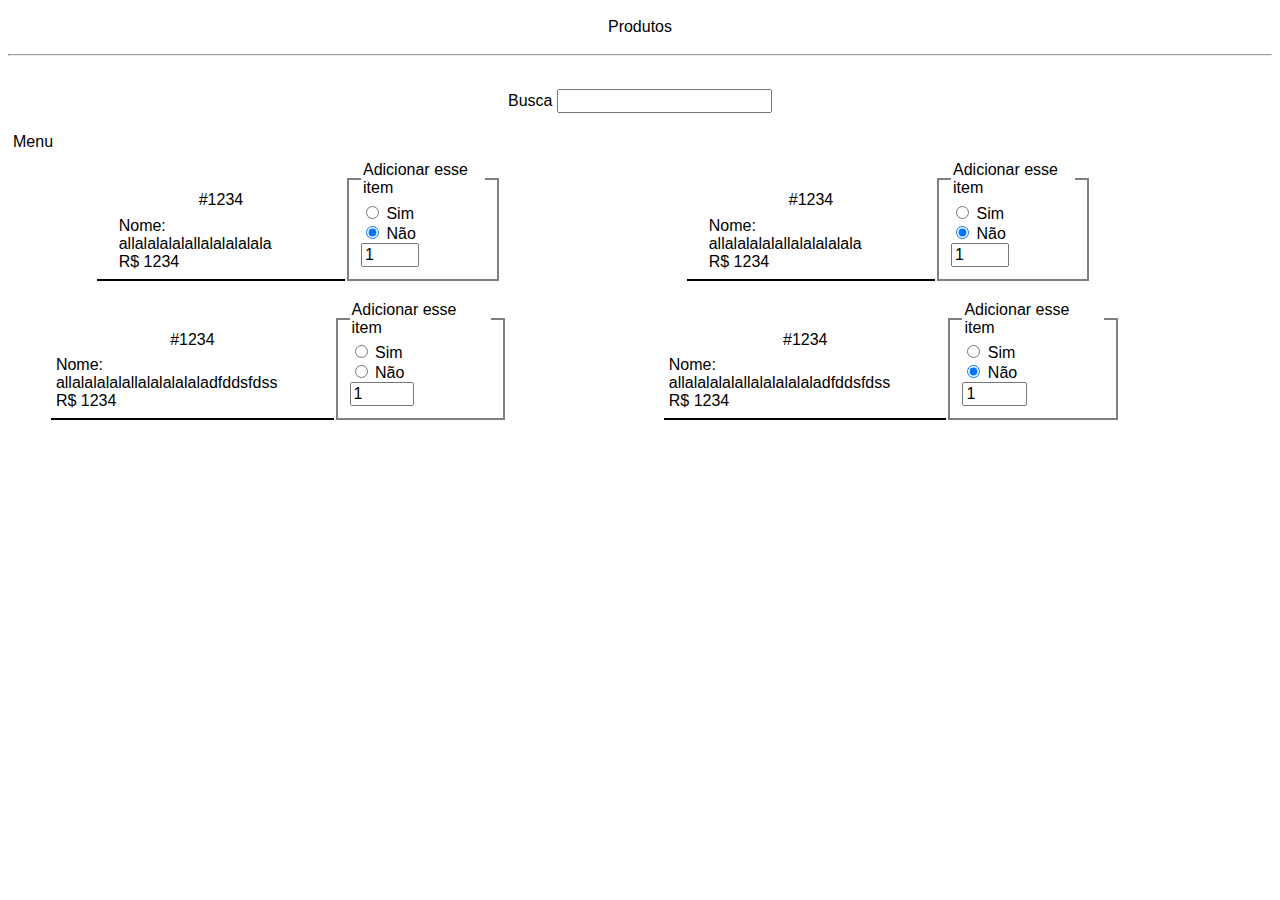
==== restaurante/index.html @ 0fd16a77 "iniciando" ====
<!DOCTYPE html>
<html>
<head>
	<title>Sistema</title>
	<link rel="stylesheet" type="text/css" href="style.css">
</head>
<body>
	<header class="cabecalho">
		<div class="cabecalho-nome">Produtos</div>
	</header>
	<hr>
	<main class="principal">
		<div class="principal-busca">
			Busca <input type="search" name="">
		</div>

		<div>
			<div>Menu</div>
			
		</div>

		<div class="principal-items">

			<div class="principal-items-prod">
				<div class="principal-items-detalhes">
					<div class="principal-items-prod-cod">#1234</div>
					<div class="principal-items-prod-detalhes">
						<div class="principal-items-prod-detalhes-nom">
							Nome: allalalalalallalalalalala
						</div>
						<div class="principal-items-prod-detalhes-preco">
							R$ 1234
						</div>
					</div>
				</div>
				<fieldset>
				    <legend>Adicionar esse item</legend>
				    <div class="escolha">
					    <div>
					      <input type="radio" name="item1" value="">
					      <label for="sim">Sim</label>
					    </div>

					    <div>
					      <input type="radio" name="item1" value="" checked>
					      <label for="nao">Não</label>
					    </div>
					</div>
					<input id="qnt-item" type="number" name="" value="1">
				</fieldset>
			</div>

			<div class="principal-items-prod">
				<div class="principal-items-detalhes">
					<div class="principal-items-prod-cod">#1234</div>
					<div class="principal-items-prod-detalhes">
						<div class="principal-items-prod-detalhes-nom">
							Nome: allalalalalallalalalalala
						</div>
						<div class="principal-items-prod-detalhes-preco">
							R$ 1234
						</div>
					</div>
				</div>
				<fieldset>
				    <legend>Adicionar esse item</legend>
				    <div class="escolha">
					    <div>
					      <input type="radio" name="item2" value="">
					      <label for="sim">Sim</label>
					    </div>

					    <div>
					      <input type="radio" name="item2" value="" checked>
					      <label for="nao">Não</label>
					    </div>
					</div>
					<input id="qnt-item" type="number" name="" value="1">
				</fieldset>
			</div>

			<div class="principal-items-prod">
				<div class="principal-items-detalhes">
					<div class="principal-items-prod-cod">#1234</div>
					<div class="principal-items-prod-detalhes">
						<div class="principal-items-prod-detalhes-nom">
							Nome: allalalalalallalalalalaladfddsfdss
						</div>
						<div class="principal-items-prod-detalhes-preco">
							R$ 1234
						</div>
					</div>
				</div>
				<fieldset>
				    <legend>Adicionar esse item</legend>
				    <div class="escolha">
					    <div>
					      <input type="radio" name="item3" value="">
					      <label for="sim">Sim</label>
					    </div>

					    <div>
					      <input type="radio" name="item3" value="" checked>
					      <label for="nao">Não</label>
					    </div>
					</div>
					<input id="qnt-item" type="number" name="" value="1">
				</fieldset>
			</div>

			<div class="principal-items-prod">
				<div class="principal-items-detalhes">
					<div class="principal-items-prod-cod">#1234</div>
					<div class="principal-items-prod-detalhes">
						<div class="principal-items-prod-detalhes-nom">
							Nome: allalalalalallalalalalaladfddsfdss
						</div>
						<div class="principal-items-prod-detalhes-preco">
							R$ 1234
						</div>
					</div>
				</div>
				<fieldset>
				    <legend>Adicionar esse item</legend>
				    <div class="escolha">
					    <div>
					      <input type="radio" name="item3" value="">
					      <label for="sim">Sim</label>
					    </div>

					    <div>
					      <input type="radio" name="item3" value="" checked>
					      <label for="nao">Não</label>
					    </div>
					</div>
					<input id="qnt-item" type="number" name="" value="1">
				</fieldset>
			</div>

		</div>
	</main>
</body>
</html>
---- restaurante/style.css ----
* {
	font: 1rem 'Fira Sans', sans-serif;
}

.cabecalho {
	text-align: center;
	padding: 10px;

}

.principal {
	padding: 5px;
	max-width: 100%;
}

.principal-busca {
	text-align: center;
	padding: 20px;
}

.principal-items {
	display: flex;
	justify-content: space-evenly;
	flex-wrap: wrap;
}
.principal-items-prod {
	display: flex;
	padding: 10px;
}

.principal-items-detalhes {
	margin-top: 30px;
	border-bottom: 2px solid black;
	max-width: 50%;
	display: flex;
	justify-content: space-evenly;
	flex-wrap: wrap;
}

.principal-items-prod-detalhes-nom {
	max-width: 30%;
}

fieldset {
	height: 100px;
	max-width: 25%;
	border: 2px solid grey;
}

#qnt-item {
	width: 40%;
}
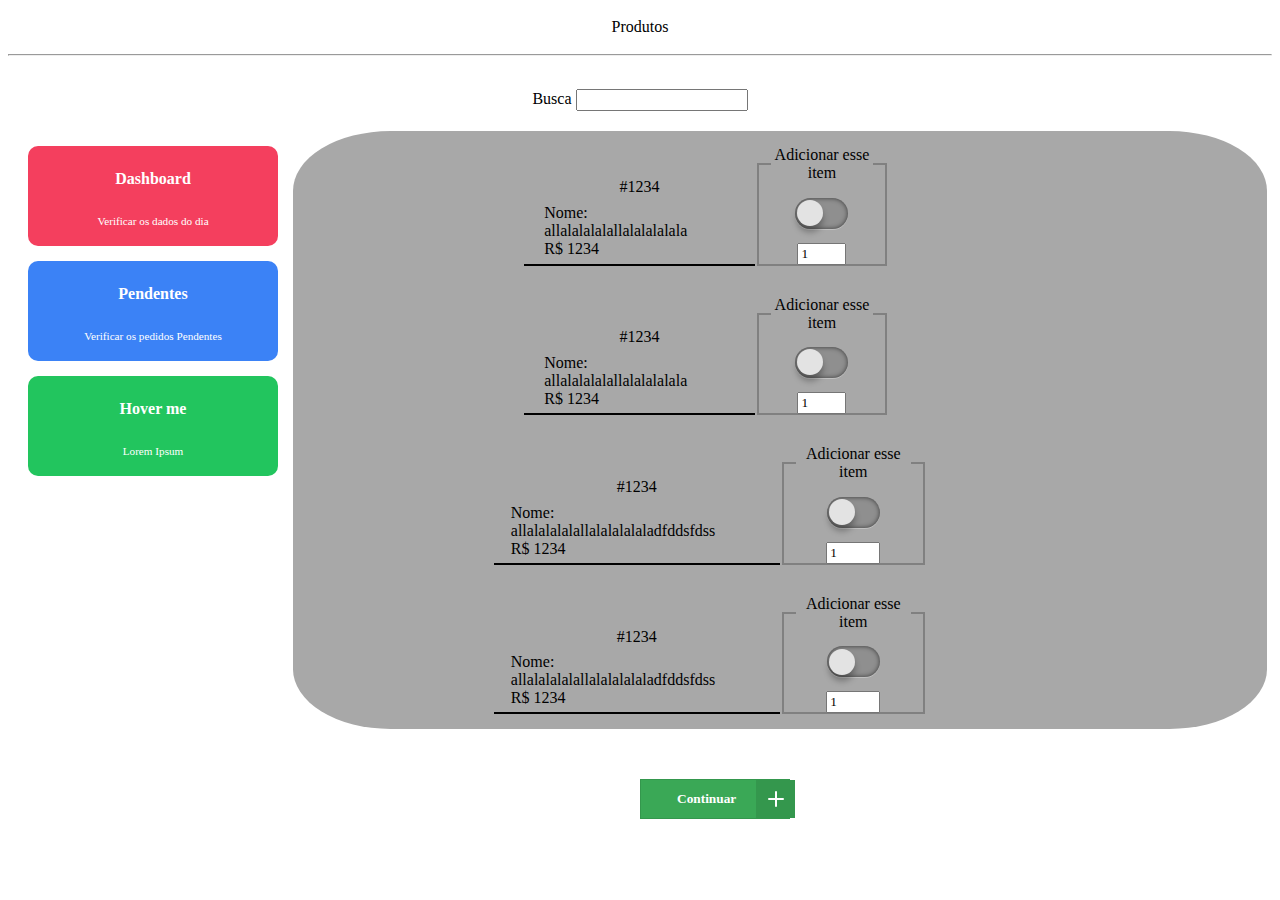
==== commit 73caf38c: "estilizando" ====
--- a/restaurante/index.html
+++ b/restaurante/index.html
@@ -14,130 +14,124 @@
 			Busca <input type="search" name="">
 		</div>
 
-		<div>
-			<div>Menu</div>
-			
+        <div class="divisao">
+
+        </div>
+
+        <div class="container">
+            <div class="cards">
+                <div class="card red">
+                    <p class="tip">Dashboard</p>
+                    <p class="second-text">Verificar os dados do dia</p>
+                </div>
+                <div class="card blue">
+                    <p class="tip">Pendentes</p>
+                    <p class="second-text">Verificar os pedidos Pendentes</p>
+                </div>
+                <div class="card green">
+                    <p class="tip">Hover me</p>
+                    <p class="second-text">Lorem Ipsum</p>
+                </div>
+            </div>
+
+            <div class="principal-items">
+
+                <div class="principal-items-prod">
+                    <div class="principal-items-detalhes">
+                        <div class="principal-items-prod-cod">#1234</div>
+                        <div class="principal-items-prod-detalhes">
+                            <div class="principal-items-prod-detalhes-nom">
+                                Nome: allalalalalallalalalalala
+                            </div>
+                            <div class="principal-items-prod-detalhes-preco">
+                                R$ 1234
+                            </div>
+                        </div>
+                    </div>
+                    <fieldset>
+                        <legend>Adicionar esse item</legend>
+                        <label class="switch">
+                            <input type="checkbox">
+                            <span class="slider"></span>
+                        </label>
+                        <input id="qnt-item" type="number" name="" value="1">
+                    </fieldset>
+                </div>
+
+                <div class="principal-items-prod">
+                    <div class="principal-items-detalhes">
+                        <div class="principal-items-prod-cod">#1234</div>
+                        <div class="principal-items-prod-detalhes">
+                            <div class="principal-items-prod-detalhes-nom">
+                                Nome: allalalalalallalalalalala
+                            </div>
+                            <div class="principal-items-prod-detalhes-preco">
+                                R$ 1234
+                            </div>
+                        </div>
+                    </div>
+                    <fieldset>
+                        <legend>Adicionar esse item</legend>
+                        <label class="switch">
+                            <input type="checkbox">
+                            <span class="slider"></span>
+                        </label>
+                        <input id="qnt-item" type="number" name="" value="1">
+                    </fieldset>
+                </div>
+
+                <div class="principal-items-prod">
+                    <div class="principal-items-detalhes">
+                        <div class="principal-items-prod-cod">#1234</div>
+                        <div class="principal-items-prod-detalhes">
+                            <div class="principal-items-prod-detalhes-nom">
+                                Nome: allalalalalallalalalalaladfddsfdss
+                            </div>
+                            <div class="principal-items-prod-detalhes-preco">
+                                R$ 1234
+                            </div>
+                        </div>
+                    </div>
+                    <fieldset class="botao">
+                        <legend>Adicionar esse item</legend>
+                        <label class="switch">
+                            <input type="checkbox">
+                            <span class="slider"></span>
+                        </label>
+                        <input id="qnt-item" type="number" name="" value="1">
+                    </fieldset>
+                </div>
+
+                <div class="principal-items-prod">
+                    <div class="principal-items-detalhes">
+                        <div class="principal-items-prod-cod">#1234</div>
+                        <div class="principal-items-prod-detalhes">
+                            <div class="principal-items-prod-detalhes-nom">
+                                Nome: allalalalalallalalalalaladfddsfdss
+                            </div>
+                            <div class="principal-items-prod-detalhes-preco">
+                                R$ 1234
+                            </div>
+                        </div>
+                    </div>
+                    <fieldset>
+                        <legend>Adicionar esse item</legend>
+                        <label class="switch">
+                            <input type="checkbox">
+                            <span class="slider"></span>
+                        </label>
+                        <input id="qnt-item" type="number" name="" value="1">
+                    </fieldset>
+                </div>
+            </div>
 		</div>
 
-		<div class="principal-items">
+        
+        <button type="button" class="button">
+            <span class="button__text">Continuar</span>
+            <span class="button__icon"><svg xmlns="http://www.w3.org/2000/svg" width="24" viewBox="0 0 24 24" stroke-width="2" stroke-linejoin="round" stroke-linecap="round" stroke="currentColor" height="24" fill="none" class="svg"><line y2="19" y1="5" x2="12" x1="12"></line><line y2="12" y1="12" x2="19" x1="5"></line></svg></span>
+        </button>
 
-			<div class="principal-items-prod">
-				<div class="principal-items-detalhes">
-					<div class="principal-items-prod-cod">#1234</div>
-					<div class="principal-items-prod-detalhes">
-						<div class="principal-items-prod-detalhes-nom">
-							Nome: allalalalalallalalalalala
-						</div>
-						<div class="principal-items-prod-detalhes-preco">
-							R$ 1234
-						</div>
-					</div>
-				</div>
-				<fieldset>
-				    <legend>Adicionar esse item</legend>
-				    <div class="escolha">
-					    <div>
-					      <input type="radio" name="item1" value="">
-					      <label for="sim">Sim</label>
-					    </div>
-
-					    <div>
-					      <input type="radio" name="item1" value="" checked>
-					      <label for="nao">Não</label>
-					    </div>
-					</div>
-					<input id="qnt-item" type="number" name="" value="1">
-				</fieldset>
-			</div>
-
-			<div class="principal-items-prod">
-				<div class="principal-items-detalhes">
-					<div class="principal-items-prod-cod">#1234</div>
-					<div class="principal-items-prod-detalhes">
-						<div class="principal-items-prod-detalhes-nom">
-							Nome: allalalalalallalalalalala
-						</div>
-						<div class="principal-items-prod-detalhes-preco">
-							R$ 1234
-						</div>
-					</div>
-				</div>
-				<fieldset>
-				    <legend>Adicionar esse item</legend>
-				    <div class="escolha">
-					    <div>
-					      <input type="radio" name="item2" value="">
-					      <label for="sim">Sim</label>
-					    </div>
-
-					    <div>
-					      <input type="radio" name="item2" value="" checked>
-					      <label for="nao">Não</label>
-					    </div>
-					</div>
-					<input id="qnt-item" type="number" name="" value="1">
-				</fieldset>
-			</div>
-
-			<div class="principal-items-prod">
-				<div class="principal-items-detalhes">
-					<div class="principal-items-prod-cod">#1234</div>
-					<div class="principal-items-prod-detalhes">
-						<div class="principal-items-prod-detalhes-nom">
-							Nome: allalalalalallalalalalaladfddsfdss
-						</div>
-						<div class="principal-items-prod-detalhes-preco">
-							R$ 1234
-						</div>
-					</div>
-				</div>
-				<fieldset>
-				    <legend>Adicionar esse item</legend>
-				    <div class="escolha">
-					    <div>
-					      <input type="radio" name="item3" value="">
-					      <label for="sim">Sim</label>
-					    </div>
-
-					    <div>
-					      <input type="radio" name="item3" value="" checked>
-					      <label for="nao">Não</label>
-					    </div>
-					</div>
-					<input id="qnt-item" type="number" name="" value="1">
-				</fieldset>
-			</div>
-
-			<div class="principal-items-prod">
-				<div class="principal-items-detalhes">
-					<div class="principal-items-prod-cod">#1234</div>
-					<div class="principal-items-prod-detalhes">
-						<div class="principal-items-prod-detalhes-nom">
-							Nome: allalalalalallalalalalaladfddsfdss
-						</div>
-						<div class="principal-items-prod-detalhes-preco">
-							R$ 1234
-						</div>
-					</div>
-				</div>
-				<fieldset>
-				    <legend>Adicionar esse item</legend>
-				    <div class="escolha">
-					    <div>
-					      <input type="radio" name="item3" value="">
-					      <label for="sim">Sim</label>
-					    </div>
-
-					    <div>
-					      <input type="radio" name="item3" value="" checked>
-					      <label for="nao">Não</label>
-					    </div>
-					</div>
-					<input id="qnt-item" type="number" name="" value="1">
-				</fieldset>
-			</div>
-
-		</div>
 	</main>
 </body>
 </html>--- a/restaurante/style.css
+++ b/restaurante/style.css
@@ -1,5 +1,5 @@
 * {
-	font: 1rem 'Fira Sans', sans-serif;
+	font-family: cursive;
 }
 
 .cabecalho {
@@ -17,15 +17,74 @@
 	text-align: center;
 	padding: 20px;
 }
+
+.container {
+    display: flex;
+}
+
+.cards {
+    display: flex;
+    flex-direction: column;
+    gap: 15px;
+    margin: 15px;
+  }
+  
+  .cards .red {
+    background-color: #f43f5e;
+  }
+  
+  .cards .blue {
+    background-color: #3b82f6;
+  }
+  
+  .cards .green {
+    background-color: #22c55e;
+  }
+  
+  .cards .card {
+    display: flex;
+    align-items: center;
+    justify-content: center;
+    flex-direction: column;
+    text-align: center;
+    height: 100px;
+    width: 250px;
+    border-radius: 10px;
+    color: white;
+    cursor: pointer;
+    transition: 400ms;
+  }
+  
+  .cards .card p.tip {
+    font-size: 1em;
+    font-weight: 700;
+  }
+  
+  .cards .card p.second-text {
+    font-size: .7em;
+  }
+  
+  .cards .card:hover {
+    transform: scale(1.1, 1.1);
+  }
+  
+  .cards:hover > .card:not(:hover) {
+    filter: blur(10px);
+    transform: scale(0.9, 0.9);
+  }
 
 .principal-items {
 	display: flex;
 	justify-content: space-evenly;
 	flex-wrap: wrap;
+    background-color: #a8a8a8;
+    border-radius: 10%;
+    width: 80%;
+    align-items: center;
 }
 .principal-items-prod {
 	display: flex;
-	padding: 10px;
+	padding: 15px;
 }
 
 .principal-items-detalhes {
@@ -37,16 +96,123 @@
 	flex-wrap: wrap;
 }
 
+.principal-items-prod-cod {
+    margin: 1%;
+}
+
 .principal-items-prod-detalhes-nom {
 	max-width: 30%;
 }
 
 fieldset {
 	height: 100px;
-	max-width: 25%;
+	max-width: 20%;
 	border: 2px solid grey;
-}
-
+    text-align: center;
+}
+.slider {
+    background-color: #ffffff2b;
+    border-radius: 100px;
+    padding: 1px;
+    margin: 10px;
+    cursor: pointer;
+    transition: box-shadow 0.2s cubic-bezier(0.4, 0, 0.2, 1) 0s;
+    align-items: center;
+    position: relative;
+    display: inline-block;
+    width: 51px;
+    height: 29px;
+    box-shadow: rgba(0, 0, 0, 0.62) 0px 0px 5px inset, rgba(0, 0, 0, 0.21) 0px 0px 0px 24px inset,
+          #22cc3f 0px 0px 0px 0px inset, rgba(224, 224, 224, 0.45) 0px 1px 0px 0px;
+  }
+  
+  .slider::after {
+    content: "";
+    display: flex;
+    top: 2.3px;
+    left: 2px;
+    width: 26px;
+    height: 26px;
+    background-color: #e3e3e3;
+    border-radius: 200px;
+    position: absolute;
+    box-shadow: transparent 0px 0px 0px 2px, rgba(0, 0, 0, 0.3) 0px 6px 6px;
+    transition: left 300ms cubic-bezier(0.4, 0, 0.2, 1) 0s, background-color 300ms cubic-bezier(0.4, 0, 0.2, 1) 0s;
+    will-change: left, background-color;
+  }
+  
+  .switch input[type="checkbox"]:checked + .slider {
+    box-shadow: rgba(0, 0, 0, 0.62) 0px 0px 5px inset, #22cc3f 0px 0px 0px 2px inset, #22cc3f 0px 0px 0px 24px inset,
+          rgba(224, 224, 224, 0.45) 0px 1px 0px 0px;
+  }
+  
+  .switch input[type="checkbox"]:checked + .slider::after {
+    left: 24px;
+  }
+  
+  .switch input[type="checkbox"] {
+    display: none;
+  }
 #qnt-item {
 	width: 40%;
 }
+
+.button {
+    position: relative;
+    width: 150px;
+    height: 40px;
+    cursor: pointer;
+    display: flex;
+    align-items: center;
+    border: 1px solid #34974d;
+    background-color: #3aa856;
+    margin-left: 50%;
+    margin-top: 50px;
+  }
+  
+  .button, .button__icon, .button__text {
+    transition: all 0.3s;
+  }
+  
+  .button .button__text {
+    transform: translateX(30px);
+    color: #fff;
+    font-weight: 600;
+  }
+  
+  .button .button__icon {
+    position: absolute;
+    transform: translateX(109px);
+    height: 100%;
+    width: 39px;
+    background-color: #34974d;
+    display: flex;
+    align-items: center;
+    justify-content: center;
+  }
+  
+  .button .svg {
+    width: 30px;
+    stroke: #fff;
+  }
+  
+  .button:hover {
+    background: #34974d;
+  }
+  
+  .button:hover .button__text {
+    color: transparent;
+  }
+  
+  .button:hover .button__icon {
+    width: 148px;
+    transform: translateX(0);
+  }
+  
+  .button:active .button__icon {
+    background-color: #2e8644;
+  }
+  
+  .button:active {
+    border: 1px solid #2e8644;
+  }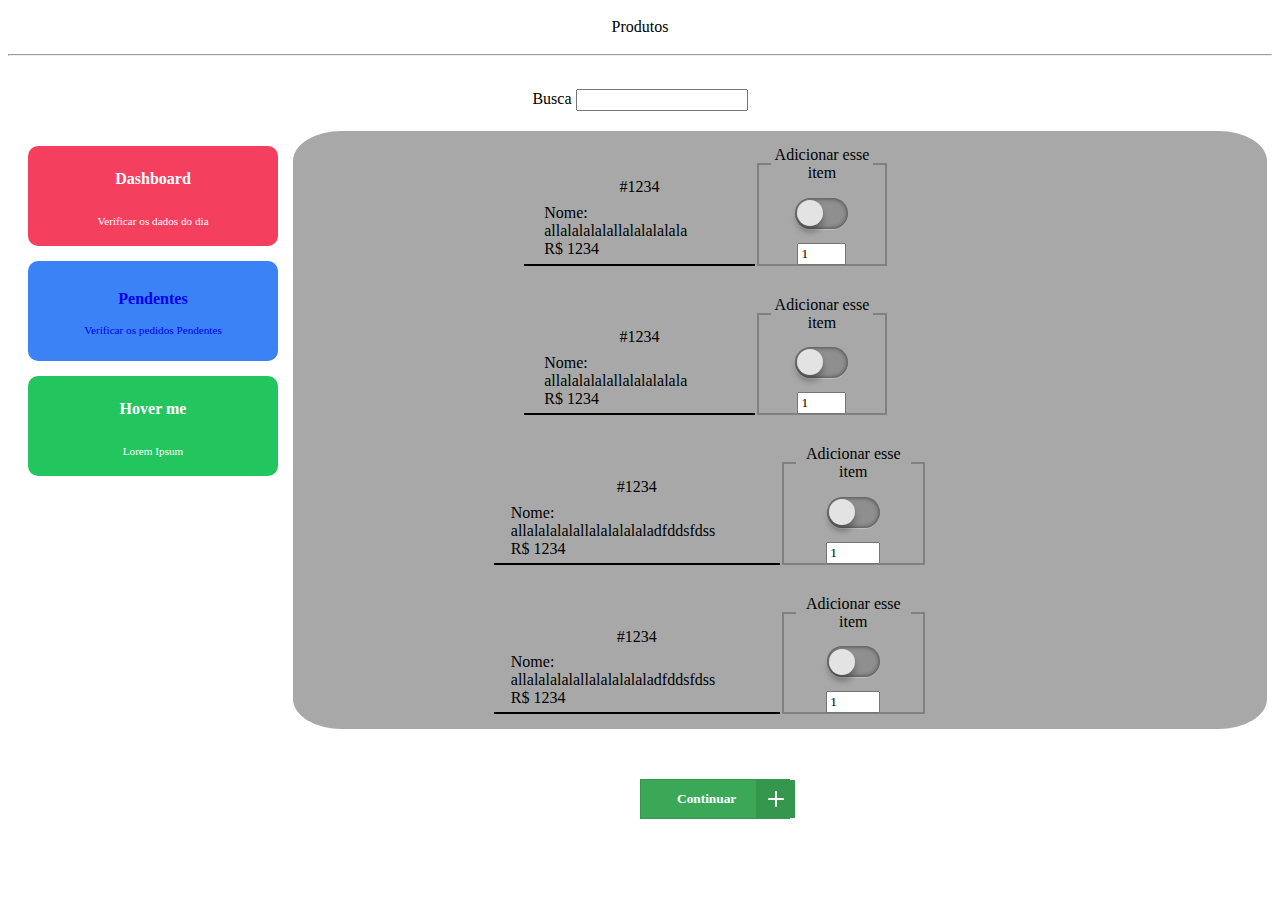
==== commit 557ab202: "atualizando - listando" ====
--- a/restaurante/index.html
+++ b/restaurante/index.html
@@ -14,10 +14,6 @@
 			Busca <input type="search" name="">
 		</div>
 
-        <div class="divisao">
-
-        </div>
-
         <div class="container">
             <div class="cards">
                 <div class="card red">
@@ -25,8 +21,10 @@
                     <p class="second-text">Verificar os dados do dia</p>
                 </div>
                 <div class="card blue">
-                    <p class="tip">Pendentes</p>
-                    <p class="second-text">Verificar os pedidos Pendentes</p>
+                	<a href="dados/pendentes.html">
+	                    <p class="tip">Pendentes</p>
+	                    <p class="second-text">Verificar os pedidos Pendentes</p>
+                    </a>
                 </div>
                 <div class="card green">
                     <p class="tip">Hover me</p>
--- a/restaurante/style.css
+++ b/restaurante/style.css
@@ -1,5 +1,6 @@
 * {
 	font-family: cursive;
+	text-decoration: none;
 }
 
 .cabecalho {
@@ -27,6 +28,7 @@
     flex-direction: column;
     gap: 15px;
     margin: 15px;
+    color: white;
   }
   
   .cards .red {
@@ -78,8 +80,8 @@
 	justify-content: space-evenly;
 	flex-wrap: wrap;
     background-color: #a8a8a8;
-    border-radius: 10%;
-    width: 80%;
+    border-radius: 5%;
+    width: 100%;
     align-items: center;
 }
 .principal-items-prod {
@@ -101,7 +103,7 @@
 }
 
 .principal-items-prod-detalhes-nom {
-	max-width: 30%;
+	max-width: 20%;
 }
 
 fieldset {
